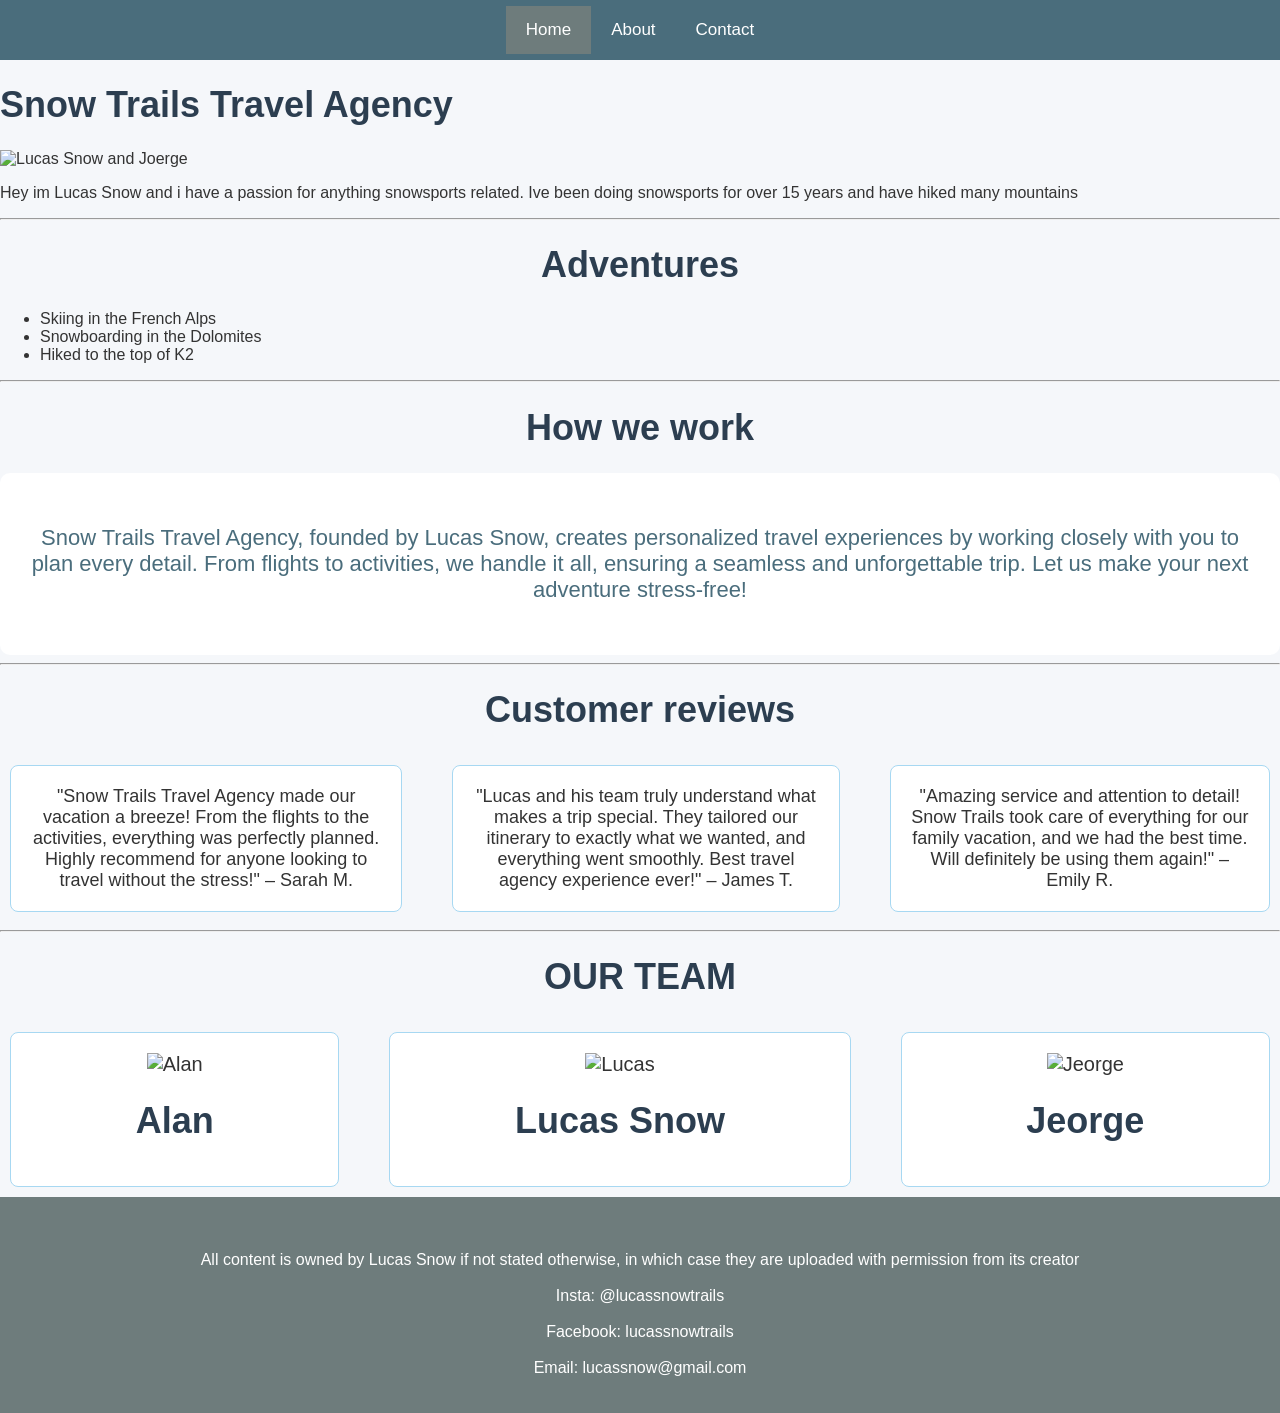
==== index.html @ 22fe9f3a "Create index.html" ====
<!DOCTYPE html>

<html>

    <head>
        <title>Home page</title>
        <meta charset="utf-8">
        <link rel="stylesheet" href="style.css">   
    </head>

    <body>
        <div class="topnav">
            <center><a class="active" href="index.html">Home</a>
            <a href="about.html">About</a>
            <a href="contact.html">Contact</a></center>      
        </div>

        <div class="intro"></div>
            <h1>Snow Trails Travel Agency</h1>
            <img src="LucasSnow.png" alt="Lucas Snow and Joerge" width ="300" height="300">
            <p>Hey im Lucas Snow and i have a passion for anything snowsports related. Ive been doing snowsports for over 15 years and have hiked many mountains</p>
        </div>

        <hr>

        <h1><center>Adventures</center></h1>
        <ul>
            <li>Skiing in the French Alps</li>
            <li>Snowboarding in the Dolomites</li>
            <li>Hiked to the top of K2</li>
        </ul>
        <hr>

        <h1><center>How we work</center></h1>
        <div class="HowWeWork">
            <p><center>Snow Trails Travel Agency, founded by Lucas Snow, creates personalized travel experiences by working closely with you to plan every detail. From flights to activities, we handle it all, ensuring a seamless and unforgettable trip. Let us make your next adventure stress-free!</center></p>
        </div>
        <hr>

        <h1><center>Customer reviews</center></h1>
        <div class="reviews">
            <div>"Snow Trails Travel Agency made our vacation a breeze! From the flights to the activities, everything was perfectly planned. Highly recommend for anyone looking to travel without the stress!" – Sarah M.</div>
            <div>"Lucas and his team truly understand what makes a trip special. They tailored our itinerary to exactly what we wanted, and everything went smoothly. Best travel agency experience ever!" – James T.</div>
            <div>"Amazing service and attention to detail! Snow Trails took care of everything for our family vacation, and we had the best time. Will definitely be using them again!" – Emily R.</div>  
        </div>

        <hr>
        <h1><center>OUR TEAM</center></h1>
        <div class="team">
            <div class="teamIMG"><img src="Alan.png" alt="Alan" width="300" height="300"><h1>Alan</h1></div>
            <div class="teamIMG"><img src="Lucas.png" alt="Lucas" width="300" height="300"><h1>Lucas Snow</h1></div>
            <div class="teamIMG"><img src="Jeorge.png" alt="Jeorge" width="300" height="300"><h1>Jeorge</h1></div>
        </div>

        <footer><center>
            <p><br>All content is owned by Lucas Snow if not stated otherwise, in which
            case they are uploaded with permission from its creator<br><br>
            Insta: @lucassnowtrails<br><br>
            Facebook: lucassnowtrails<br><br>Email: lucassnow@gmail.com<br></p>
        </center></footer>

    </body>
</html>
---- style.css ----
.topnav {
    background-color: #4A6D7C;
    text-align: center; 
}

.topnav a {
    float: left; 
    display: block;
    color: white; 
    text-align: center; 
    padding: 14px 20px; 
    text-decoration: none;
    font-size: 17px; 
}

.topnav a:hover {
    background-color: #A7D8F2; 
}

.topnav a.active {
    background-color: #6E7C7C;
    color: white; 
}

.topnav {
    display: flex;
    justify-content: center;
    align-items: center;
    height: 60px;
}

body {
    font-family: 'Arial', sans-serif;
    background-color: #F5F7FA;
    margin: 0;
    padding: 0;
    color: #333;
}

h1, h2, h3, h4, h5 {
    color: #2C3E50;
}

h1 {
    font-size: 36px;
}

h2 {
    font-size: 28px;
}

h4 {
    font-size: 22px;
}

h5 {
    font-size: 18px;
}

.reviews {
    display: grid;
    column-gap: 50px;
    grid-template-columns: auto auto auto;
    padding: 10px;
}

.reviews > div {
    background-color: #FFFFFF; 
    border: 1px solid #A7D8F2; 
    padding: 20px;
    font-size: 18px;
    text-align: center;
    border-radius: 8px;
}

.team {
    display: grid;
    column-gap: 50px;
    grid-template-columns: auto auto auto;
    padding: 10px;
}

.team > div {
    background-color: #FFFFFF; 
    border: 1px solid #A7D8F2; 
    padding: 20px;
    font-size: 20px;
    text-align: center;
    border-radius: 8px;
}

.teamIMG {
    border-radius: 8px;
    max-width: 100%;
    height: auto;
}

.HowWeWork {
    border: none;
    padding: 30px;
    font-size: 22px;
    text-align: center;
    background-color: #FFFFFF;
    color: #4A6D7C; 
    border-radius: 10px;
}

.aboutMe p {
    font-size: 18px;
    line-height: 1.6;
}

textarea {
    width: 100%;
    padding: 12px;
    margin-bottom: 20px;
    border: 1px solid #D1E4E6;
    border-radius: 8px;
    font-size: 16px;
    resize: vertical;
}

figure {
    text-align: center;
    margin-top: 20px;
}

figcaption {
    font-size: 14px;
    color: #7D8C8C;
}

.tripnav a {
    color: #4A6D7C;
    font-size: 18px;
    text-decoration: none;
    margin: 10px 0;
}

.tripnav a:hover {
    text-decoration: underline;
}

footer {
    background-color: #6E7C7C; 
    color: white;
    padding: 20px;
    text-align: center;
}

footer p {
    font-size: 16px;
}

footer a {
    color: #A7D8F2; 
    text-decoration: none;
}
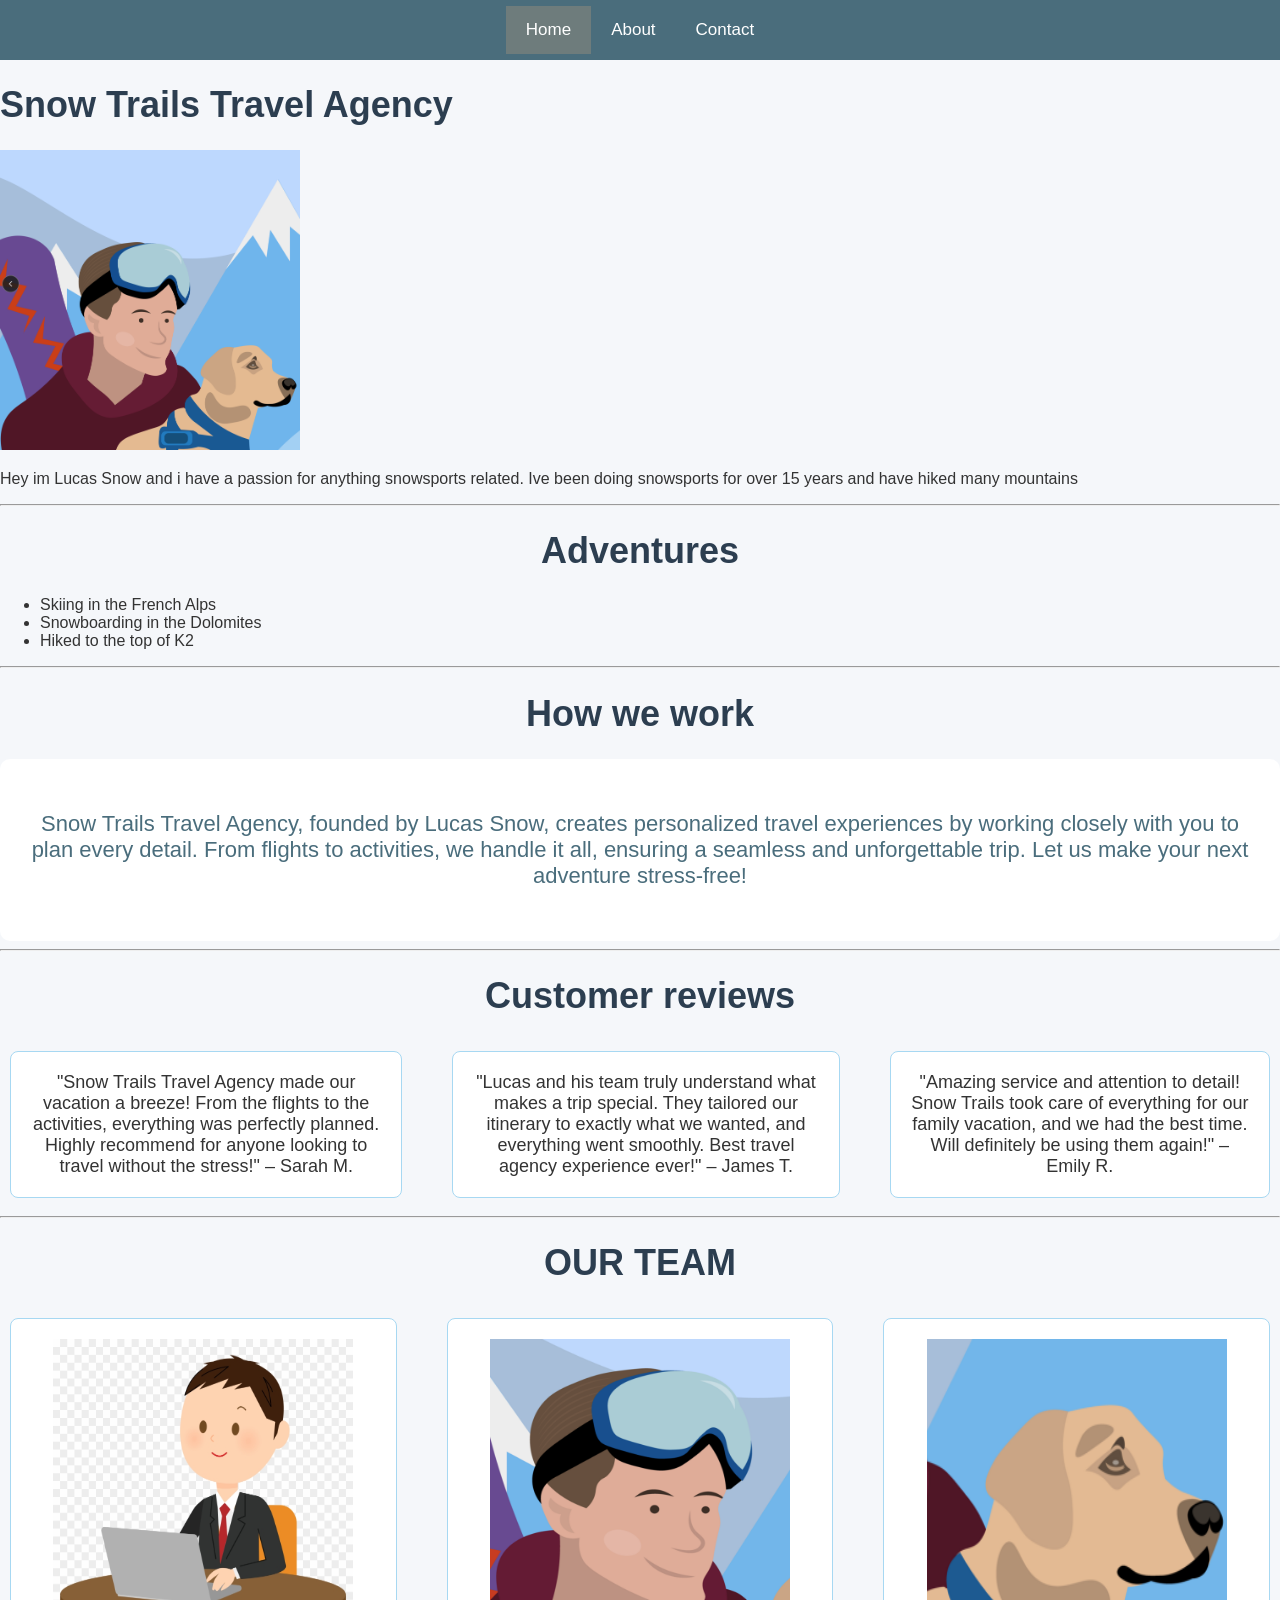
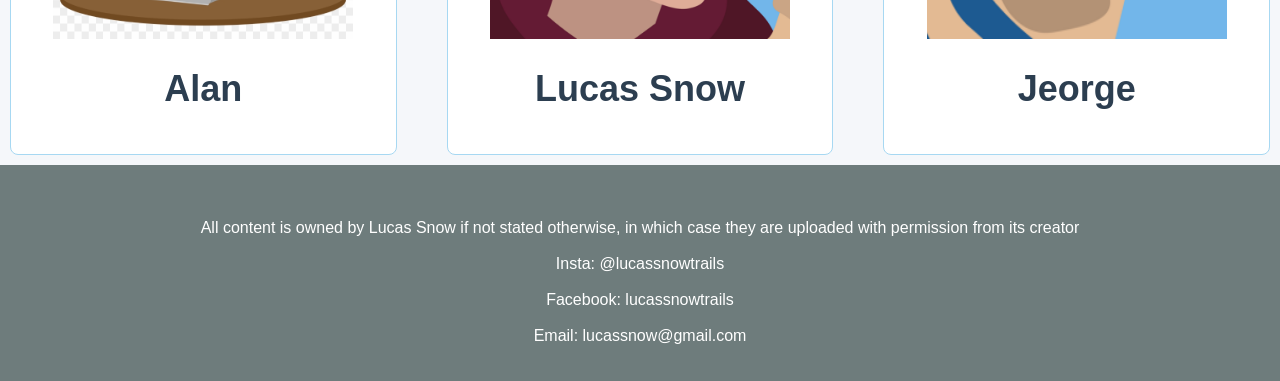
==== commit 8aeed139: "Update index.html" ====
--- a/index.html
+++ b/index.html
@@ -1,6 +1,6 @@
 <!DOCTYPE html>
 
-<html>
+<html lang="en">
 
     <head>
         <title>Home page</title>
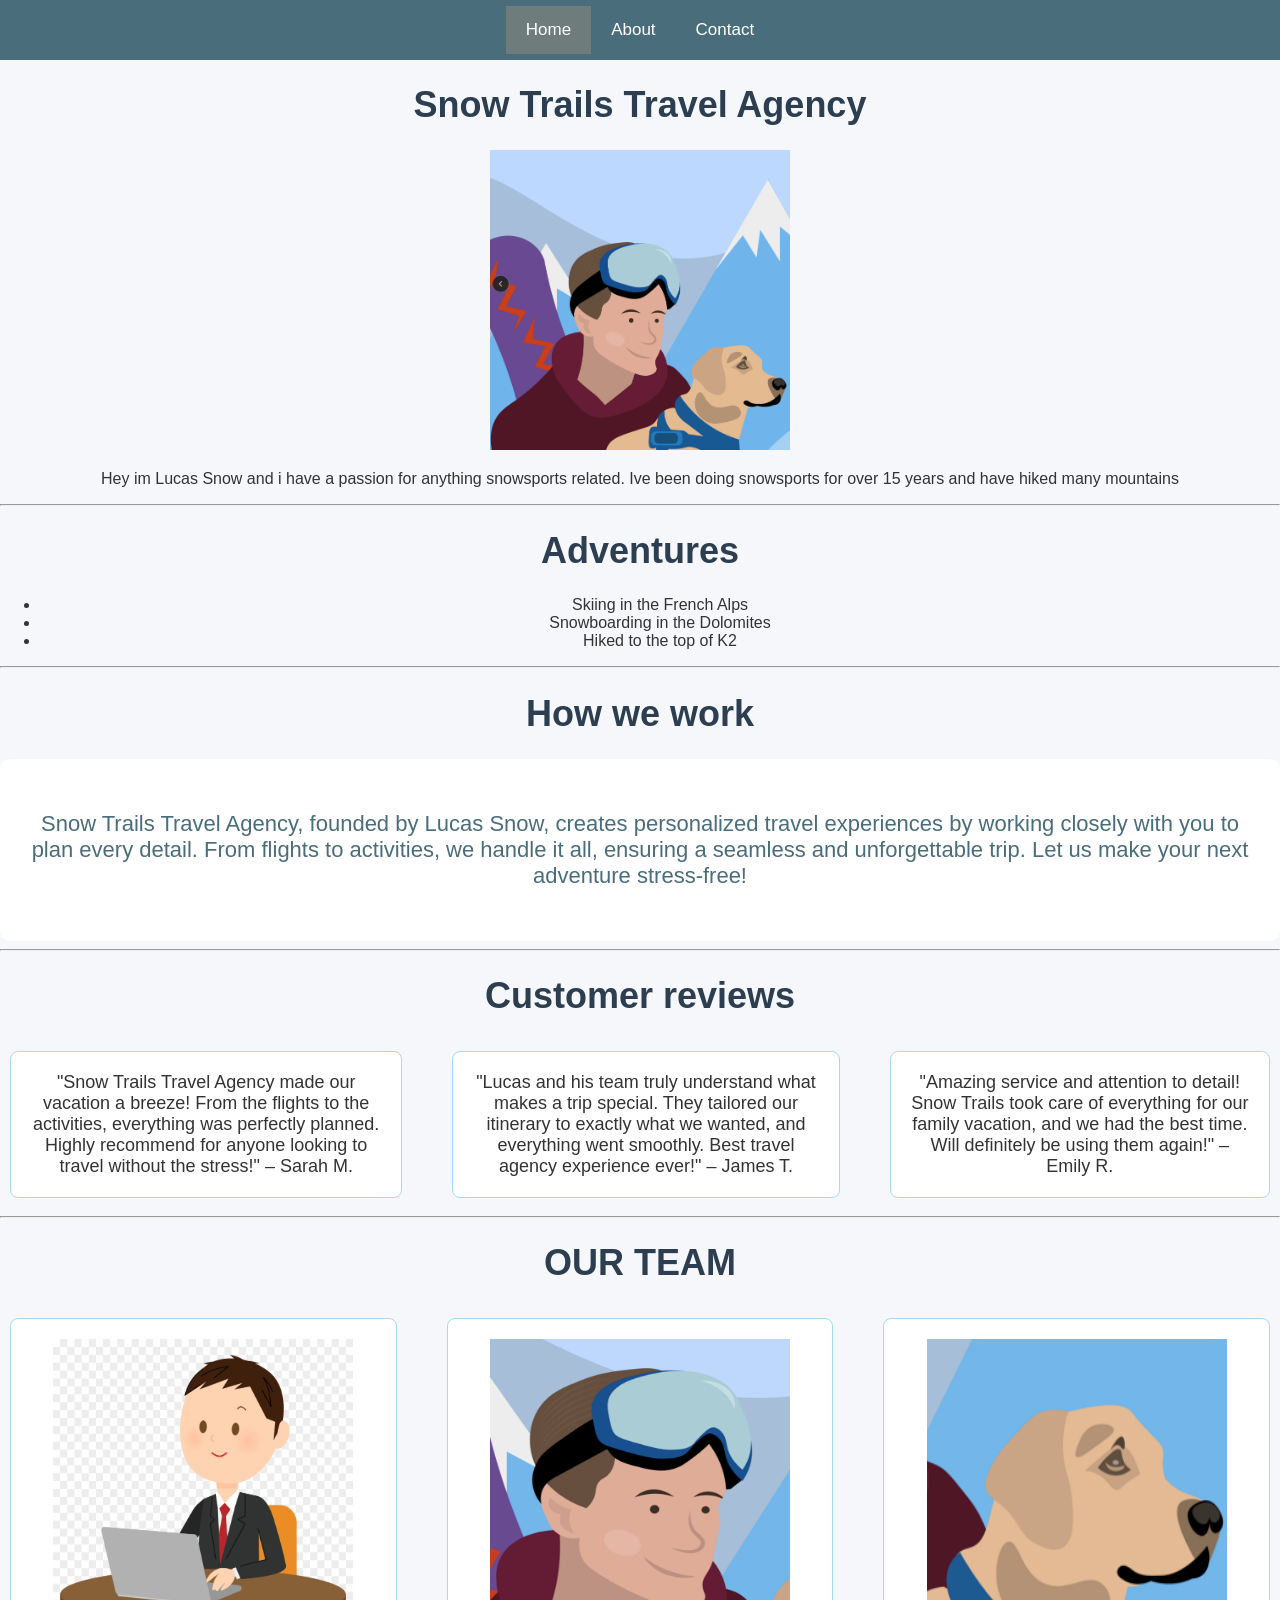
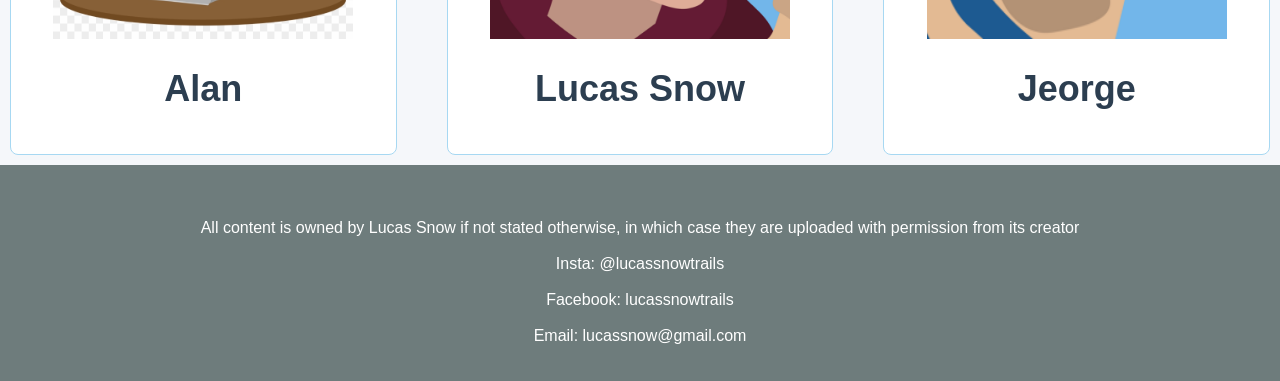
==== commit 7747f274: "Update index.html" ====
--- a/index.html
+++ b/index.html
@@ -8,11 +8,11 @@
         <link rel="stylesheet" href="style.css">   
     </head>
 
-    <body>
+    <body><center>
         <div class="topnav">
-            <center><a class="active" href="index.html">Home</a>
+            <a class="active" href="index.html">Home</a>
             <a href="about.html">About</a>
-            <a href="contact.html">Contact</a></center>      
+            <a href="contact.html">Contact</a>   
         </div>
 
         <div class="intro"></div>
@@ -23,7 +23,7 @@
 
         <hr>
 
-        <h1><center>Adventures</center></h1>
+        <h1>Adventures</h1>
         <ul>
             <li>Skiing in the French Alps</li>
             <li>Snowboarding in the Dolomites</li>
@@ -31,13 +31,13 @@
         </ul>
         <hr>
 
-        <h1><center>How we work</center></h1>
+        <h1>How we work</h1>
         <div class="HowWeWork">
-            <p><center>Snow Trails Travel Agency, founded by Lucas Snow, creates personalized travel experiences by working closely with you to plan every detail. From flights to activities, we handle it all, ensuring a seamless and unforgettable trip. Let us make your next adventure stress-free!</center></p>
+            <p>Snow Trails Travel Agency, founded by Lucas Snow, creates personalized travel experiences by working closely with you to plan every detail. From flights to activities, we handle it all, ensuring a seamless and unforgettable trip. Let us make your next adventure stress-free!</p>
         </div>
         <hr>
 
-        <h1><center>Customer reviews</center></h1>
+        <h1>Customer reviews</h1>
         <div class="reviews">
             <div>"Snow Trails Travel Agency made our vacation a breeze! From the flights to the activities, everything was perfectly planned. Highly recommend for anyone looking to travel without the stress!" – Sarah M.</div>
             <div>"Lucas and his team truly understand what makes a trip special. They tailored our itinerary to exactly what we wanted, and everything went smoothly. Best travel agency experience ever!" – James T.</div>
@@ -45,19 +45,19 @@
         </div>
 
         <hr>
-        <h1><center>OUR TEAM</center></h1>
+        <h1>OUR TEAM</h1>
         <div class="team">
             <div class="teamIMG"><img src="Alan.png" alt="Alan" width="300" height="300"><h1>Alan</h1></div>
             <div class="teamIMG"><img src="Lucas.png" alt="Lucas" width="300" height="300"><h1>Lucas Snow</h1></div>
             <div class="teamIMG"><img src="Jeorge.png" alt="Jeorge" width="300" height="300"><h1>Jeorge</h1></div>
         </div>
 
-        <footer><center>
+        <footer>
             <p><br>All content is owned by Lucas Snow if not stated otherwise, in which
             case they are uploaded with permission from its creator<br><br>
             Insta: @lucassnowtrails<br><br>
             Facebook: lucassnowtrails<br><br>Email: lucassnow@gmail.com<br></p>
-        </center></footer>
+        </footer>
 
-    </body>
+    </center></body>
 </html>
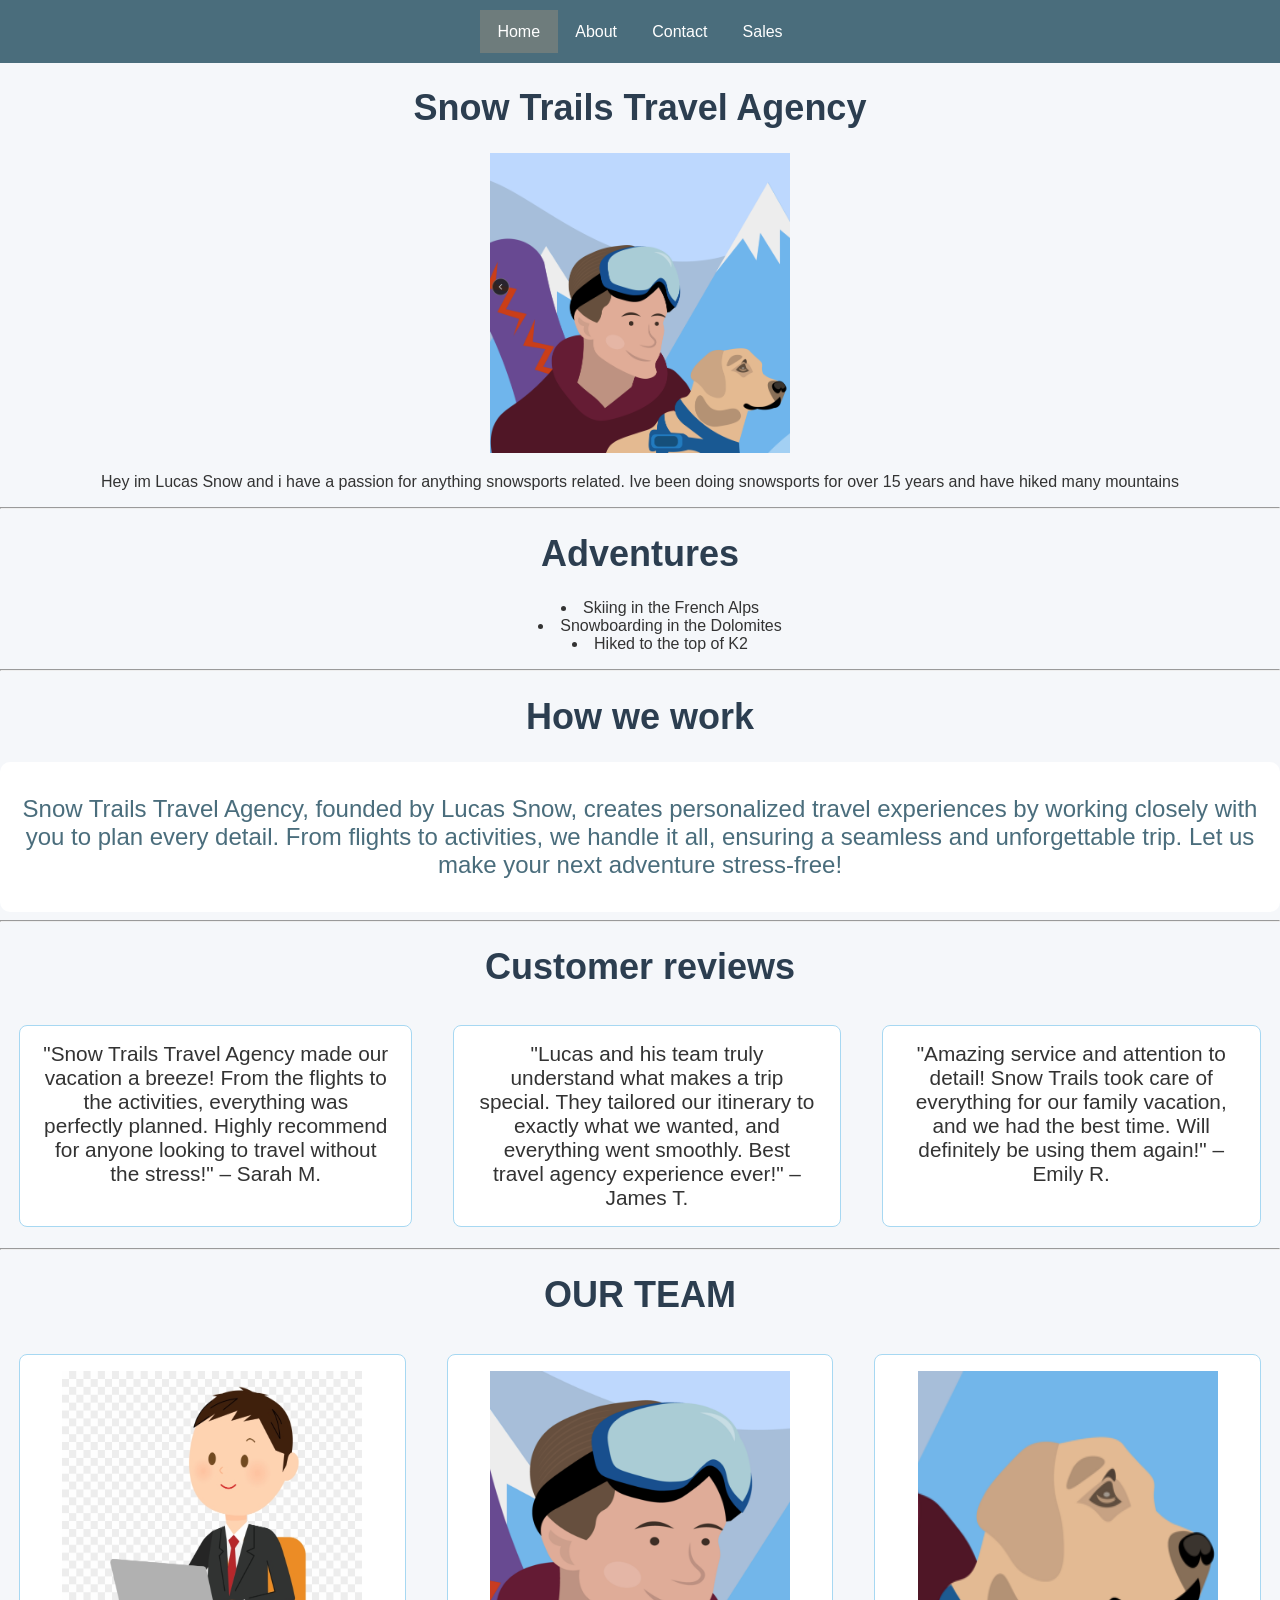
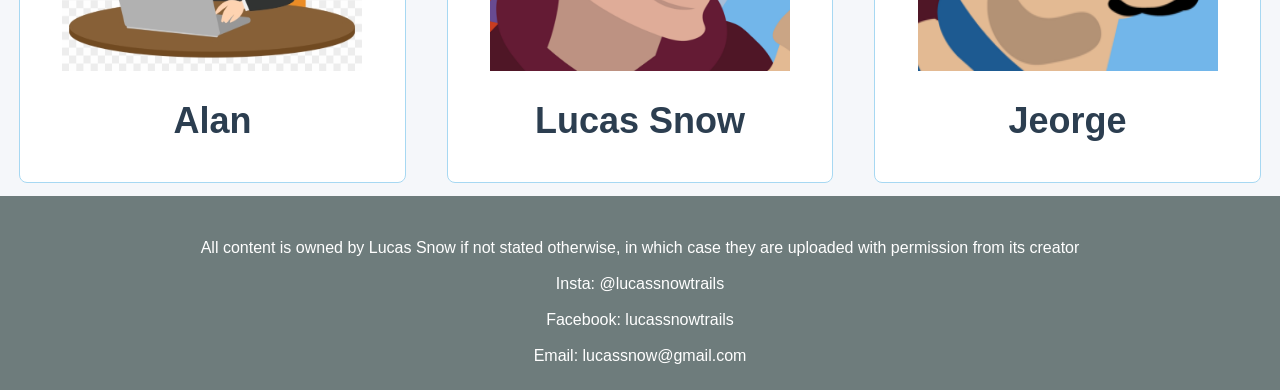
==== commit f157b0ea: "Update index.html" ====
--- a/index.html
+++ b/index.html
@@ -13,6 +13,7 @@
             <a class="active" href="index.html">Home</a>
             <a href="about.html">About</a>
             <a href="contact.html">Contact</a>   
+            <a href="sales.html">Sales</a>
         </div>
 
         <div class="intro"></div>
--- a/style.css
+++ b/style.css
@@ -8,13 +8,14 @@
     display: block;
     color: white; 
     text-align: center; 
-    padding: 14px 20px; 
+    padding: 1.375vh 1.375vw; 
     text-decoration: none;
-    font-size: 17px; 
+    font-size: 1rem; 
 }
 
 .topnav a:hover {
     background-color: #A7D8F2; 
+    color: black;
 }
 
 .topnav a.active {
@@ -26,7 +27,7 @@
     display: flex;
     justify-content: center;
     align-items: center;
-    height: 60px;
+    height: 7vh;
 }
 
 body {
@@ -42,49 +43,67 @@
 }
 
 h1 {
-    font-size: 36px;
+    font-size: 2.25rem;
 }
 
 h2 {
-    font-size: 28px;
+    font-size: 1.75rem;
+}
+
+h3 {
+    font-size: 1.5625rem;
 }
 
 h4 {
-    font-size: 22px;
+    font-size: 1.375rem;
 }
 
 h5 {
-    font-size: 18px;
+    font-size: 1.125rem;
+}
+
+li {
+    list-style: inside;
+}
+
+.HowWeWork {
+    border: none;
+    padding: 1vh 1vw;
+    font-size: 1.5rem;
+    text-align: center;
+    background-color: #FFFFFF;
+    color: #4A6D7C; 
+    border-radius: 10px;
 }
 
 .reviews {
     display: grid;
-    column-gap: 50px;
+    column-gap: 3.2vw;
     grid-template-columns: auto auto auto;
-    padding: 10px;
+    padding: 1.5vh 1.5vw;
 }
 
 .reviews > div {
     background-color: #FFFFFF; 
     border: 1px solid #A7D8F2; 
-    padding: 20px;
-    font-size: 18px;
+    padding: 1.75vh 1.75vw;
+    font-size: 1.3rem;
     text-align: center;
     border-radius: 8px;
 }
 
 .team {
     display: grid;
-    column-gap: 50px;
+    column-gap: 3.2vw;
     grid-template-columns: auto auto auto;
-    padding: 10px;
+    padding: 1.5vh 1.5vw;
 }
 
 .team > div {
     background-color: #FFFFFF; 
     border: 1px solid #A7D8F2; 
-    padding: 20px;
-    font-size: 20px;
+    padding: 1.75vh 1.75vw;
+    font-size: 1.3rem;
     text-align: center;
     border-radius: 8px;
 }
@@ -95,61 +114,92 @@
     height: auto;
 }
 
-.HowWeWork {
-    border: none;
-    padding: 30px;
-    font-size: 22px;
-    text-align: center;
-    background-color: #FFFFFF;
-    color: #4A6D7C; 
-    border-radius: 10px;
-}
-
 .aboutMe p {
-    font-size: 18px;
+    font-size: 1.1rem;
     line-height: 1.6;
 }
 
-textarea {
-    width: 100%;
-    padding: 12px;
-    margin-bottom: 20px;
+.skiing {
+    width: 82.5vw;
+    padding: 1vh 1vw;
+    margin-bottom: 1vh;
     border: 1px solid #D1E4E6;
     border-radius: 8px;
-    font-size: 16px;
+    font-size: 1.2rem;
     resize: vertical;
 }
 
+.frenchAlps {
+    width: 17.5vw;
+    height: 17.5vh;
+    transition-duration: 4s;
+    transition-delay: 0.3s;
+}
+
+.frenchAlps:hover {
+    width: 25vw;
+    height: 25vh;
+}
+
+.snowboarding {
+    width: 82.5vw;
+    padding: 1vh 1vw;
+    margin-bottom: 1vh;
+    border: 1px solid #D1E4E6;
+    border-radius: 8px;
+    font-size: 1.2rem;
+    resize: vertical;
+}
+
+.dolomites {
+    width: 17.5vw;
+    height: 17.5vh;
+    transition-duration: 4s;
+    transition-delay: 0.3s;
+}
+
+.dolomites:hover {
+    width: 25vw;
+    height: 25vh;
+}
+
 figure {
     text-align: center;
-    margin-top: 20px;
+    margin-top: 1.8vh;
 }
 
 figcaption {
-    font-size: 14px;
+    font-size: 0.8rem;
     color: #7D8C8C;
 }
 
 .tripnav a {
     color: #4A6D7C;
-    font-size: 18px;
+    font-size: 1.1rem;
     text-decoration: none;
-    margin: 10px 0;
+    margin: 1vh 0;
 }
 
 .tripnav a:hover {
     text-decoration: underline;
+    color: red;
+}
+
+.gif {
+    align-self: center;
+    width: 17.5vw;
+    height: 50%;
 }
 
 footer {
     background-color: #6E7C7C; 
     color: white;
-    padding: 20px;
+    padding: 1vh 1vw;
     text-align: center;
 }
 
 footer p {
-    font-size: 16px;
+    font-size: 1rem;
 }
 
 footer a {
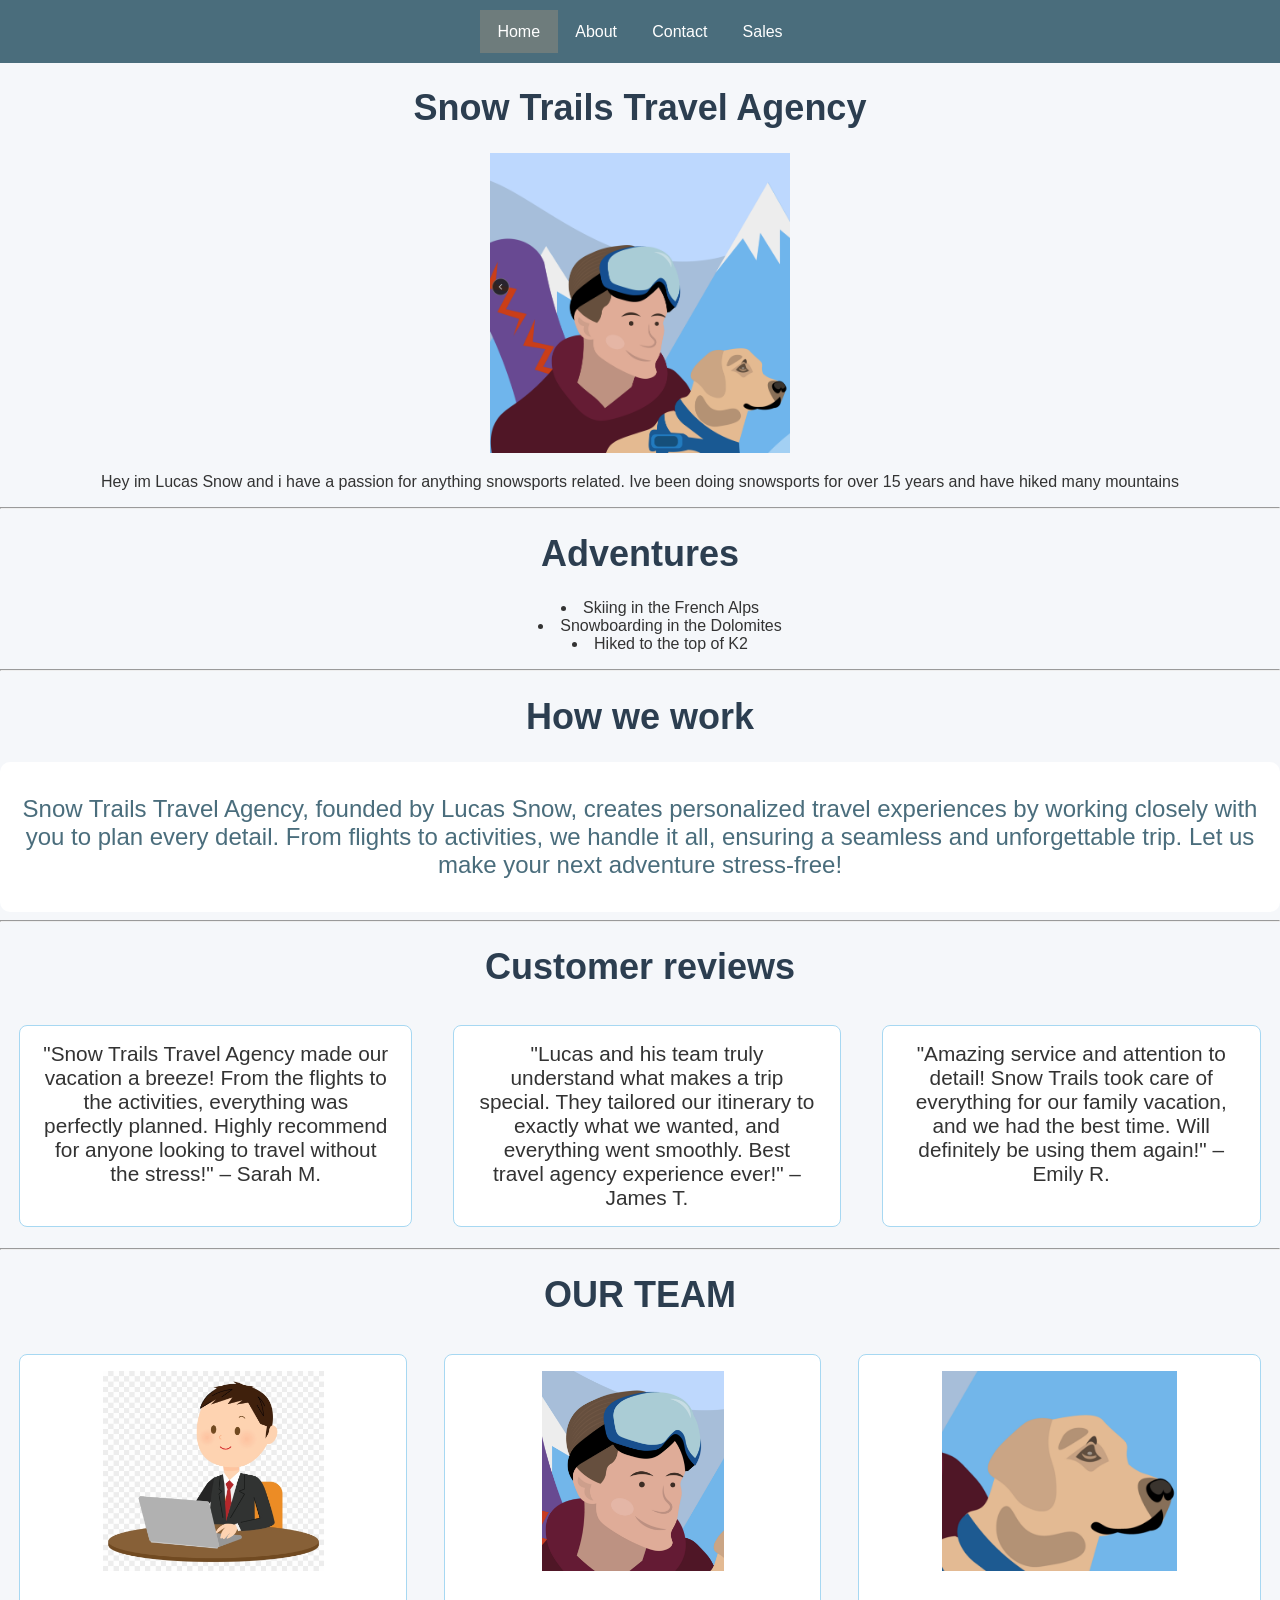
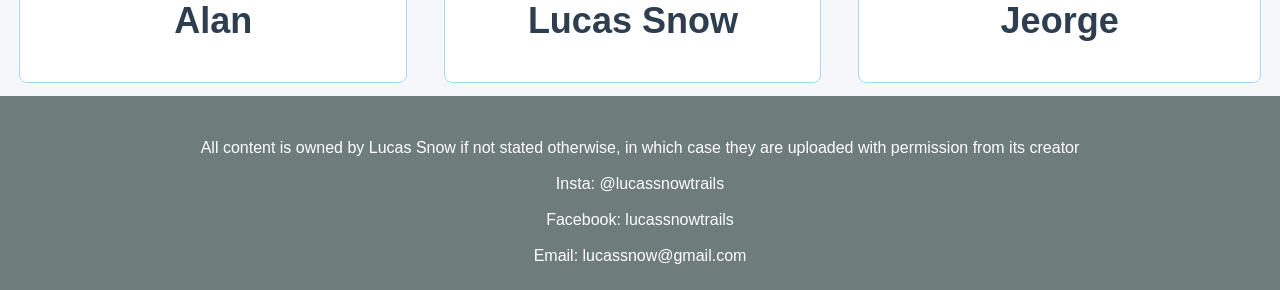
==== commit 941674b1: "Update index.html" ====
--- a/index.html
+++ b/index.html
@@ -1,11 +1,11 @@
 <!DOCTYPE html>
-
 <html lang="en">
 
     <head>
         <title>Home page</title>
         <meta charset="utf-8">
         <link rel="stylesheet" href="style.css">   
+        <meta name="viewport" content="width=device-width, initial-scale=1.0">
     </head>
 
     <body><center>
@@ -48,9 +48,9 @@
         <hr>
         <h1>OUR TEAM</h1>
         <div class="team">
-            <div class="teamIMG"><img src="Alan.png" alt="Alan" width="300" height="300"><h1>Alan</h1></div>
-            <div class="teamIMG"><img src="Lucas.png" alt="Lucas" width="300" height="300"><h1>Lucas Snow</h1></div>
-            <div class="teamIMG"><img src="Jeorge.png" alt="Jeorge" width="300" height="300"><h1>Jeorge</h1></div>
+            <div class="teamIMG"><img src="Alan.png" alt="Alan" height="200"><h1>Alan</h1></div>
+            <div class="teamIMG"><img src="Lucas.png" alt="Lucas" height="200"><h1>Lucas Snow</h1></div>
+            <div class="teamIMG"><img src="Jeorge.png" alt="Jeorge" height="200"><h1>Jeorge</h1></div>
         </div>
 
         <footer>
--- a/style.css
+++ b/style.css
@@ -1,6 +1,10 @@
 .topnav {
     background-color: #4A6D7C;
     text-align: center; 
+    display: flex;
+    justify-content: center;
+    align-items: center;
+    height: 7vh;
 }
 
 .topnav a {
@@ -21,14 +25,7 @@
 .topnav a.active {
     background-color: #6E7C7C;
     color: white; 
-}
-
-.topnav {
-    display: flex;
-    justify-content: center;
-    align-items: center;
-    height: 7vh;
-}
+}    
 
 body {
     font-family: 'Arial', sans-serif;
@@ -94,7 +91,7 @@
 
 .team {
     display: grid;
-    column-gap: 3.2vw;
+    column-gap: 2.9vw;
     grid-template-columns: auto auto auto;
     padding: 1.5vh 1.5vw;
 }
@@ -191,6 +188,157 @@
     height: 50%;
 }
 
+@keyframes fadeIn {
+  from {
+    opacity: 0;
+    transform: translateY(20px);
+  }
+  to {
+    opacity: 1;
+    transform: translateY(0);
+  }
+}
+
+.adventure {
+    background: linear-gradient(to right, #0f2027, #203a43, #2c5364);
+    color: white;
+    text-align: center;
+    padding: 60px 20px;
+}
+
+.adventure h1{
+    font-size: 2.5em;
+    margin-bottom: 10px;
+    color: white
+}
+
+.adventure p {
+    font-size: 1.2em
+}
+
+section img {
+    display: block;
+    max-width: 100%;
+    height: auto;
+    margin: 20px auto;
+    border-radius: 10px;
+}
+
+.section{
+    background-color: white;
+    padding: 40px 20px;
+    max-width: 1000px;
+    margin: 40px auto;
+    border-radius: 10px;
+    box-shadow: 0 2px 8px rgba(0,0,0,0.1);
+}
+
+.section h2{
+    text-align: center;
+    font-size: 2em;
+    color: #0077cc;
+    margin-bottom: 30px;
+}
+
+.features{
+    display: flex;
+    flex-wrap: wrap;
+    gap: 20px;
+    justify-content:space-around;
+}
+
+.feature:hover {
+    transform: translateY(-5px);
+}
+
+.feature h3{
+    margin-top: 0;
+    color: #005fa3
+}
+
+.feature {
+  transition: transform 0.3s ease, box-shadow 0.3s ease;
+}
+
+.feature:hover {
+  transform: translateY(-5px);
+  box-shadow: 0 4px 12px rgba(0, 0, 0, 0.2);
+}
+
+.pricing {
+  background-color: #ffffff;
+  padding: 40px 20px;
+  max-width: 800px;
+  margin: 40px auto;
+  border-radius: 10px;
+  box-shadow: 0 2px 8px rgba(0,0,0,0.1);
+  text-align: center;
+}
+
+.pricing h2 {
+  font-size: 2em;
+  color: #0077cc;
+  margin-bottom: 20px;
+}
+
+.price-card {
+  background-color: #eef6fb;
+  padding: 30px;
+  border-radius: 8px;
+}
+
+.price {
+  font-size: 2em;
+  color: #ff6600;
+  margin: 10px 0;
+}
+
+.price-card ul {
+  list-style: none;
+  padding: 0;
+  margin: 20px 0;
+}
+
+.price-card ul li {
+  margin: 10px 0;
+}
+
+.testimonials {
+  background-color: #fff;
+  padding: 40px 20px;
+  max-width: 800px;
+  margin: 40px auto;
+  border-radius: 10px;
+  box-shadow: 0 2px 8px rgba(0,0,0,0.1);
+}
+
+.testimonials h2 {
+  text-align: center;
+  font-size: 2em;
+  color: #0077cc;
+  margin-bottom: 30px;
+}
+
+.testimonial {
+  margin-bottom: 20px;
+  font-style: italic;
+  background-color: #f0f8ff;
+  padding: 20px;
+  border-radius: 8px;
+}
+
+.testimonial cite {
+  display: block;
+  margin-top: 10px;
+  font-weight: bold;
+  color: #333;
+}
+
+.promo-image {
+  animation: fadeIn 1s ease-out;
+  animation-fill-mode: both;
+}
+
 footer {
     background-color: #6E7C7C; 
     color: white;
